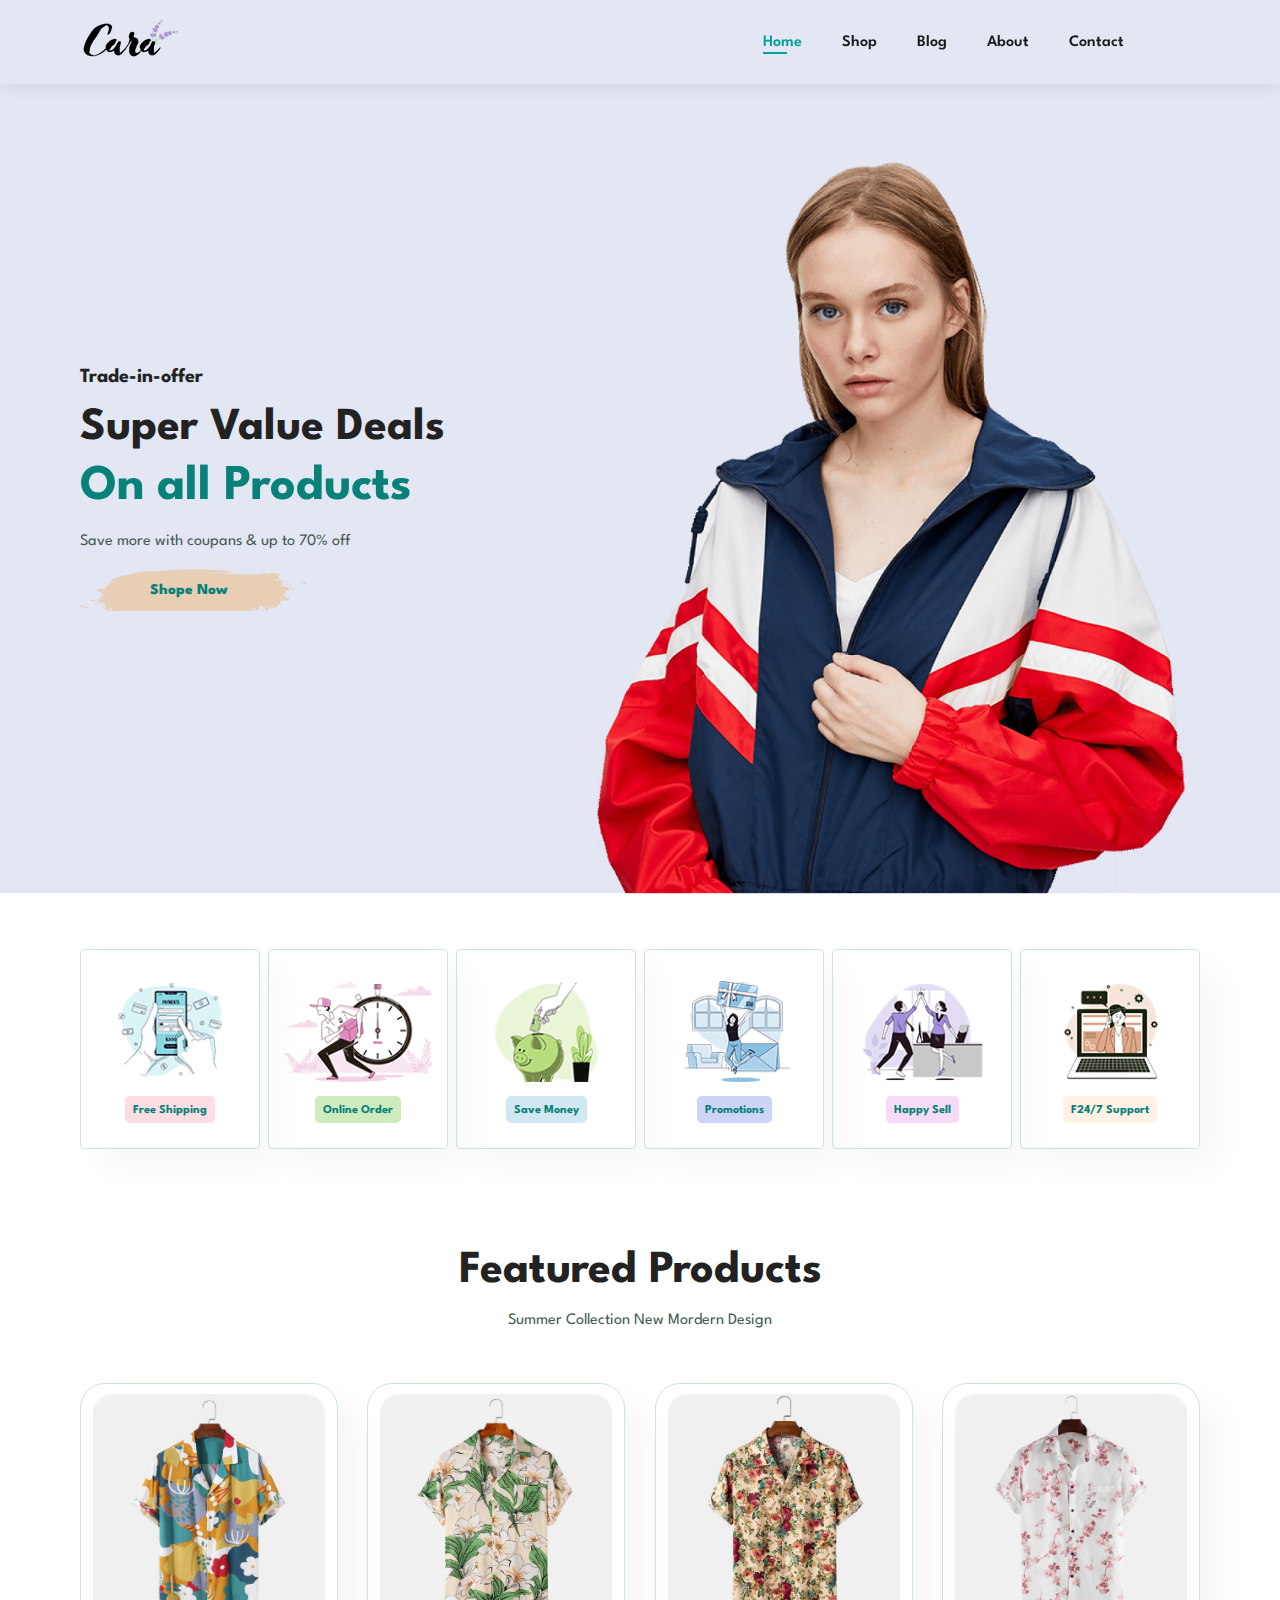
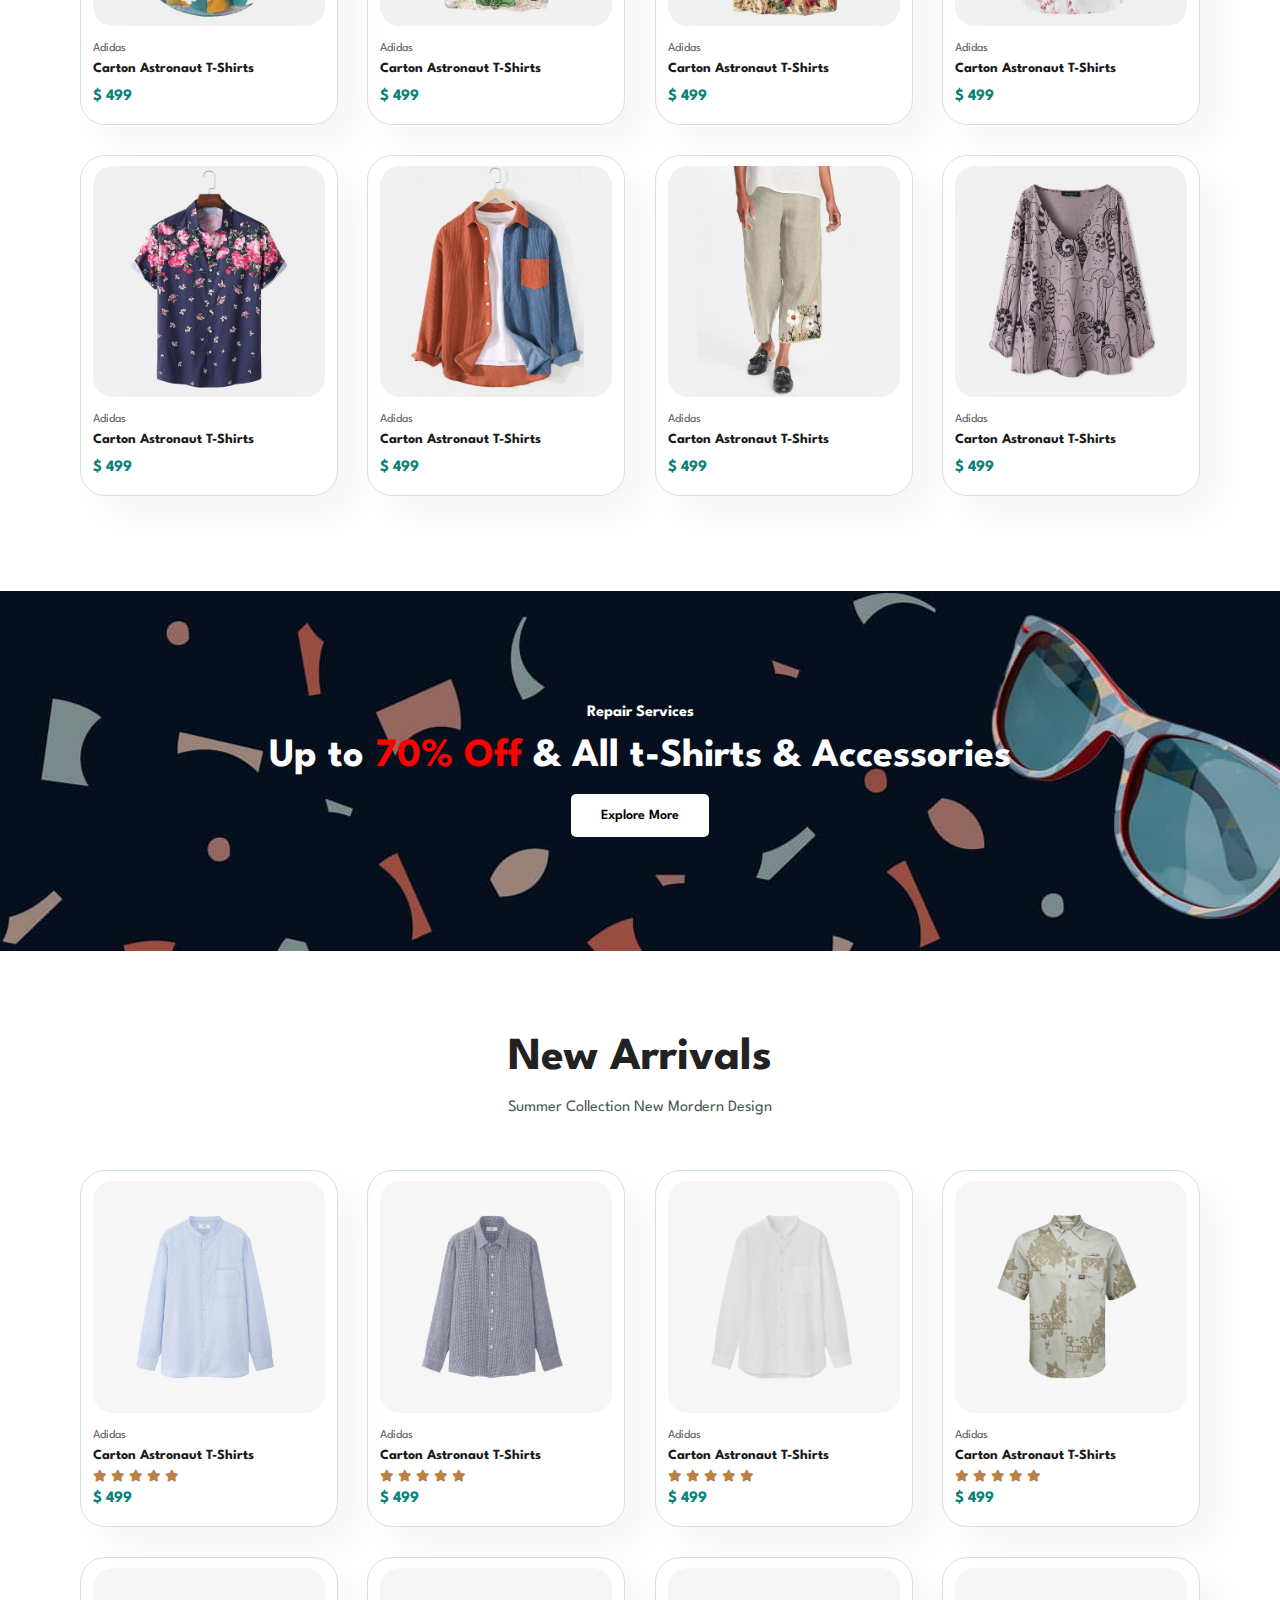
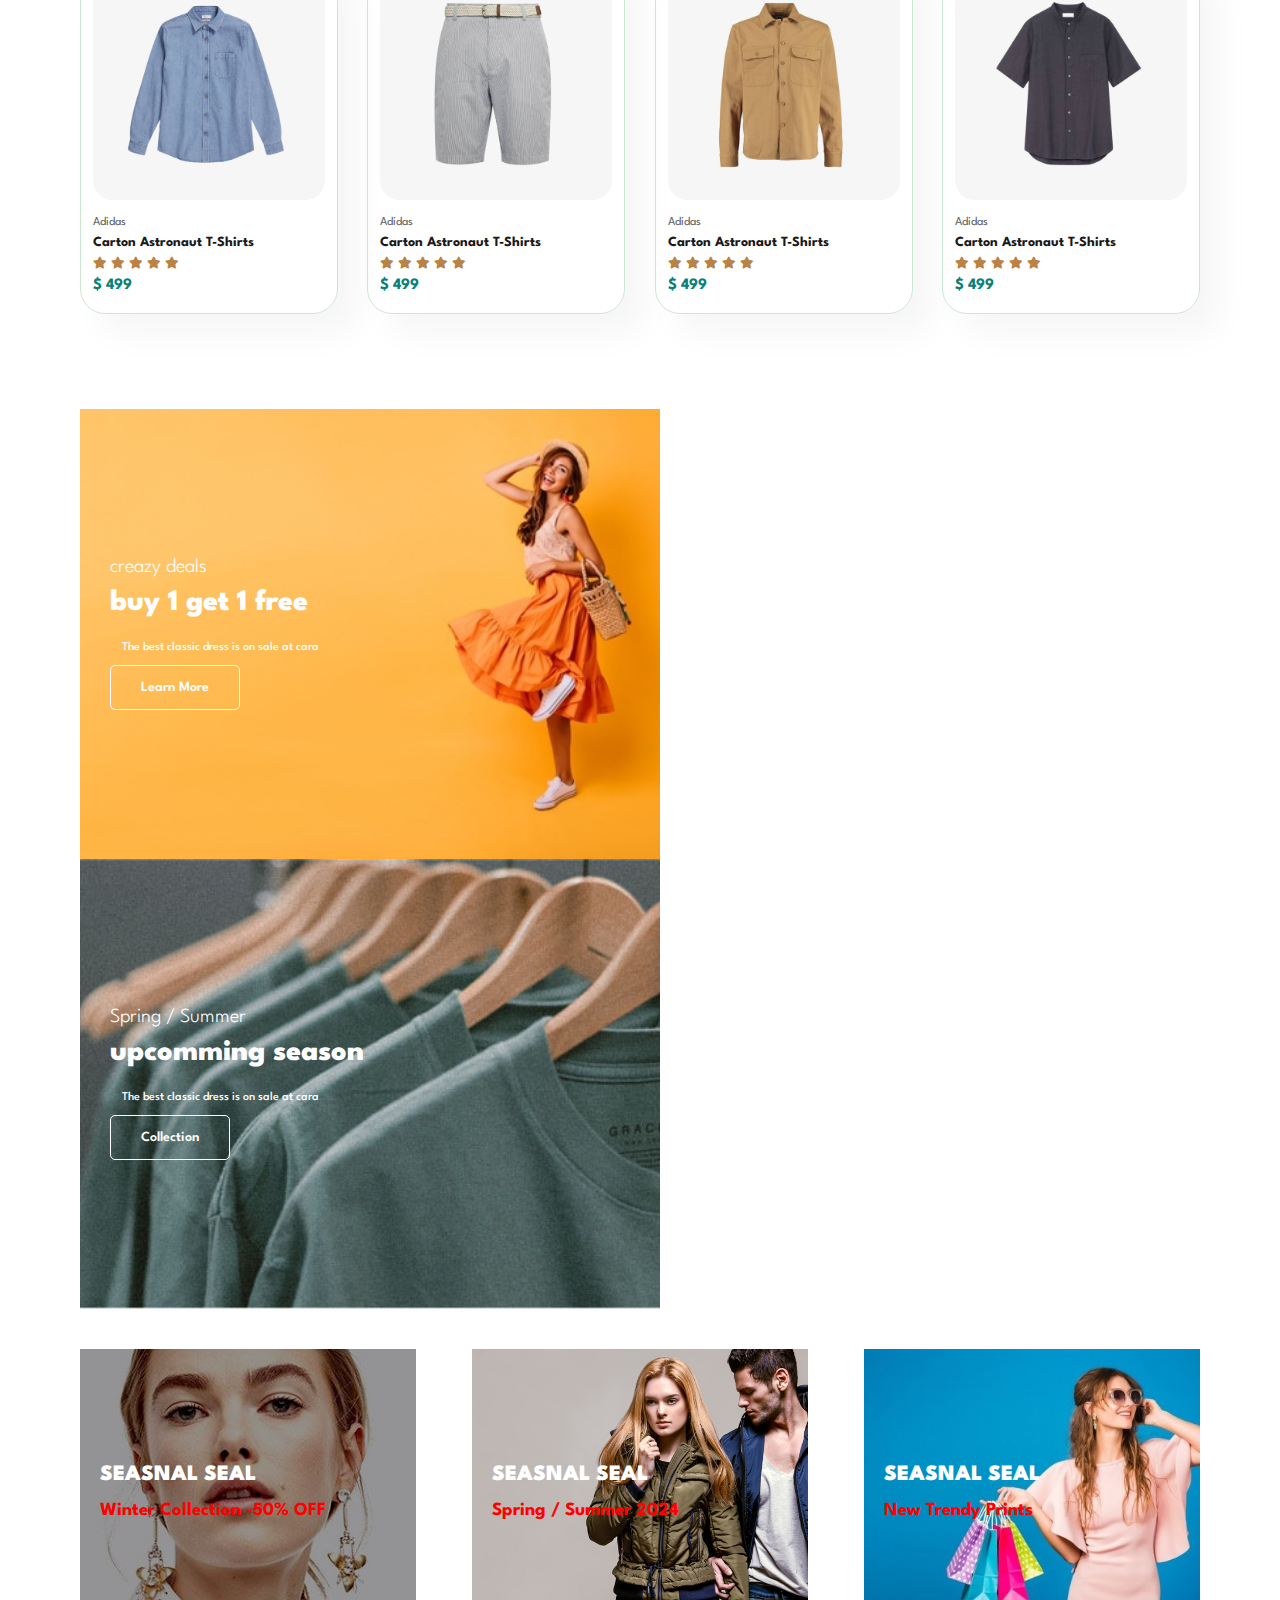
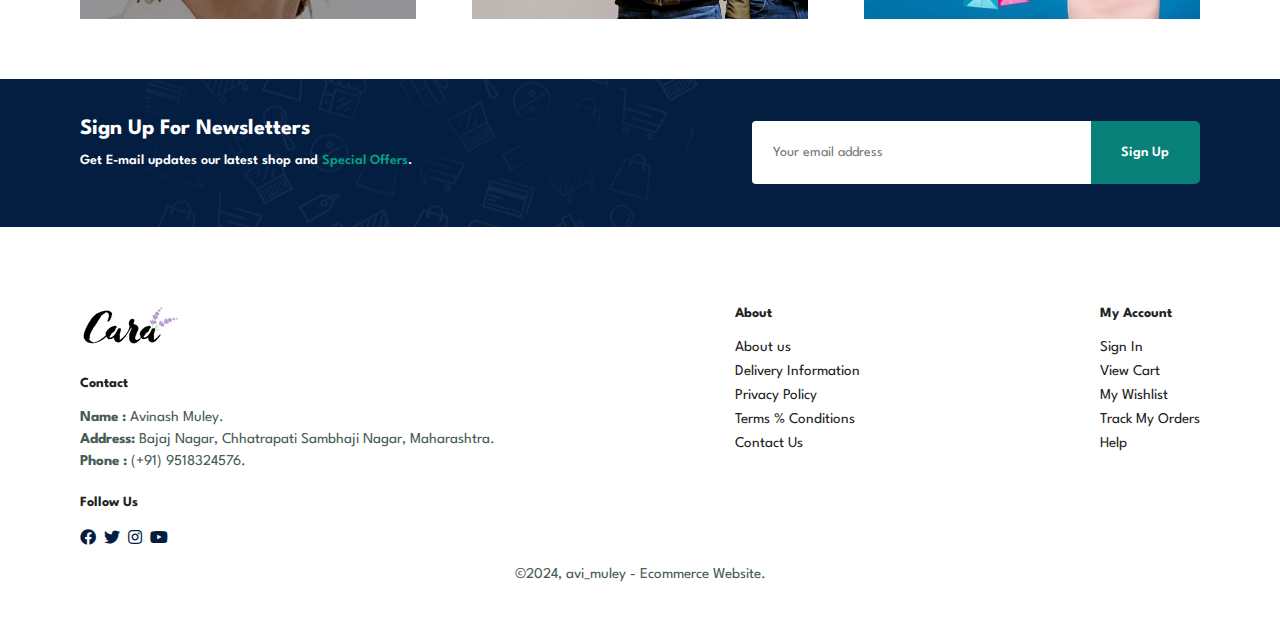
==== index.html @ 9075939e "first commit" ====
<!DOCTYPE html>
<html lang="en">

    <head>
        <meta charset="UTF-8">
        <meta http-equiv="X-UA-Compatible" content="IE=edge">
        <meta name="viewport" content="width=device-width, initial-scale=1.0">
        <title>cara</title>
        <link rel="stylesheet" href="https://pro.fontawesome.com/releases/v5.10.0/css/all.css" />

        <link rel="stylesheet" href="style.css">
    </head>

    <body>

        <section id="header">
            <a href="#"><img src="img/logo.png" class="logo" alt="logo"></a>
            
            <div>
                <ul id="navbar">
                  <li><a class="active" href="index.html" >Home</a></li>
                  <li><a href="shop.html">Shop</a></li>
                  <li><a href="blog.html">Blog</a></li>
                  <li><a href="about.html">About</a></li>
                  <li><a href="contact.html">Contact</a></li>
                  <li><a href="cart.html"><i class="far fa-shopping-bag"></i></a></li>
                  <a href="#" id="close"><i class="far fa-times"></i></a>
                </ul>
            </div>
            <div id="mobile">
                <a href="cart.html"><i class="far fa-shopping-bag"></i></a>
               <i id="bar" class="fas fa-outdent"></i>
            </div>
        </section>

        <section id="hero">
            <h4>Trade-in-offer</h4>
            <h2>Super Value Deals</h2>
            <h1>On all Products</h1>
            <p>Save more with coupans & up to 70% off</p>
            <button>Shope Now</button>
        </section>
         
        <section id="feature" class="section-p1">
           <div class="fe-box">
               <img src="img/features/f1.png" alt="f1">
               <h6>Free Shipping</h6>
           </div>
           <div class="fe-box">
               <img src="img/features/f2.png" alt="f1">
               <h6>Online Order</h6>
           </div>
           <div class="fe-box">
               <img src="img/features/f3.png" alt="f1">
               <h6>Save Money</h6>
           </div>
           <div class="fe-box">
               <img src="img/features/f4.png" alt="f1">
               <h6>Promotions</h6>
           </div>
           <div class="fe-box">
               <img src="img/features/f5.png" alt="f1">
               <h6>Happy Sell</h6>
           </div>
           <div class="fe-box">
               <img src="img/features/f6.png" alt="f1">
               <h6>F24/7 Support</h6>
           </div>
        </section>

        <section id="product1" class="section-p1">
            <h2>Featured Products</h2>
            <p>Summer Collection New Mordern Design</p>
            <div class="pro-container">
               <div class="pro">
                  <img src="img/products/f1.jpg" alt="">
                  <div class="des">
                      <span>Adidas</span>
                      <h5>Carton Astronaut T-Shirts</h5>
                      <h4>$ 499</h4>
                      <!-- <div class="star">
                         <i class="fas fa-star"></i>
                         <i class="fas fa-star"></i>
                         <i class="fas fa-star"></i>
                         <i class="fas fa-star"></i>
                         <i class="fas fa-star"></i>
                      </div> -->
                  </div>
                 <!-- <a href="#"><i class="fal fa-shopping-cart"></i></a> -->
               </div>
               <div class="pro">
                  <img src="img/products/f2.jpg" alt="">
                  <div class="des">
                      <span>Adidas</span>
                      <h5>Carton Astronaut T-Shirts</h5>
                      <h4>$ 499</h4>
                  </div>
               </div>
               <div class="pro">
                  <img src="img/products/f3.jpg" alt="">
                  <div class="des">
                      <span>Adidas</span>
                      <h5>Carton Astronaut T-Shirts</h5>
                      <h4>$ 499</h4>
                  </div>
               </div>
               <div class="pro">
                  <img src="img/products/f4.jpg" alt="">
                  <div class="des">
                      <span>Adidas</span>
                      <h5>Carton Astronaut T-Shirts</h5>
                      <h4>$ 499</h4>
                  </div>
               </div>
               <div class="pro">
                  <img src="img/products/f5.jpg" alt="">
                  <div class="des">
                      <span>Adidas</span>
                      <h5>Carton Astronaut T-Shirts</h5>
                      <h4>$ 499</h4>
                  </div>
               </div>
               <div class="pro">
                  <img src="img/products/f6.jpg" alt="">
                  <div class="des">
                      <span>Adidas</span>
                      <h5>Carton Astronaut T-Shirts</h5>
                      <h4>$ 499</h4>
                  </div>
               </div>
               <div class="pro">
                  <img src="img/products/f7.jpg" alt="">
                  <div class="des">
                      <span>Adidas</span>
                      <h5>Carton Astronaut T-Shirts</h5>
                      <h4>$ 499</h4>
                  </div>
               </div>
               <div class="pro">
                  <img src="img/products/f8.jpg" alt="">
                  <div class="des">
                      <span>Adidas</span>
                      <h5>Carton Astronaut T-Shirts</h5>
                      <h4>$ 499</h4>
                  </div>
               </div>
            </div>
        </section>

        <section id="banner" class="section-m1">
            <h4>Repair Services</h4>
             <h2>Up to <span>70% Off</span> & All t-Shirts & Accessories</h2>
             <button>Explore More</button>
        </section>

        <section id="product1" class="section-p1">
            <h2>New Arrivals</h2>
            <p>Summer Collection New Mordern Design</p>
            <div class="pro-container">
               <div class="pro">
                  <img src="img/products/n1.jpg" alt="">
                  <div class="des">
                      <span>Adidas</span>
                      <h5>Carton Astronaut T-Shirts</h5>
                    <div class="star">
                        <i class="fas fa-star"></i>
                        <i class="fas fa-star"></i>
                        <i class="fas fa-star"></i>
                        <i class="fas fa-star"></i>
                        <i class="fas fa-star"></i>
                     </div>
                      <h4>$ 499</h4>
                  </div>
                 <!-- <a href="#"><i class="fal fa-shopping-cart"></i></a> -->
               </div>
               <div class="pro">
                  <img src="img/products/n2.jpg" alt="">
                  <div class="des">
                      <span>Adidas</span>
                      <h5>Carton Astronaut T-Shirts</h5>
                     <div class="star">
                        <i class="fas fa-star"></i>
                        <i class="fas fa-star"></i>
                        <i class="fas fa-star"></i>
                        <i class="fas fa-star"></i>
                        <i class="fas fa-star"></i>
                     </div>
                      <h4>$ 499</h4>
                  </div>
               </div>
               <div class="pro">
                  <img src="img/products/n3.jpg" alt="">
                  <div class="des">
                      <span>Adidas</span>
                      <h5>Carton Astronaut T-Shirts</h5>
                      <div class="star">
                        <i class="fas fa-star"></i>
                        <i class="fas fa-star"></i>
                        <i class="fas fa-star"></i>
                        <i class="fas fa-star"></i>
                        <i class="fas fa-star"></i>
                     </div>
                      <h4>$ 499</h4>
                  </div>
               </div>
               <div class="pro">
                  <img src="img/products/n4.jpg" alt="">
                  <div class="des">
                      <span>Adidas</span>
                      <h5>Carton Astronaut T-Shirts</h5>
                      <div class="star">
                        <i class="fas fa-star"></i>
                        <i class="fas fa-star"></i>
                        <i class="fas fa-star"></i>
                        <i class="fas fa-star"></i>
                        <i class="fas fa-star"></i>
                     </div>
                      <h4>$ 499</h4>
                  </div>
               </div>
               <div class="pro">
                  <img src="img/products/n5.jpg" alt="">
                  <div class="des">
                      <span>Adidas</span>
                      <h5>Carton Astronaut T-Shirts</h5>
                      <div class="star">
                        <i class="fas fa-star"></i>
                        <i class="fas fa-star"></i>
                        <i class="fas fa-star"></i>
                        <i class="fas fa-star"></i>
                        <i class="fas fa-star"></i>
                     </div>
                      <h4>$ 499</h4>
                  </div>
               </div>
               <div class="pro">
                  <img src="img/products/n6.jpg" alt="">
                  <div class="des">
                      <span>Adidas</span>
                      <h5>Carton Astronaut T-Shirts</h5>
                      <div class="star">
                        <i class="fas fa-star"></i>
                        <i class="fas fa-star"></i>
                        <i class="fas fa-star"></i>
                        <i class="fas fa-star"></i>
                        <i class="fas fa-star"></i>
                     </div>
                      <h4>$ 499</h4>
                  </div>
               </div>
               <div class="pro">
                  <img src="img/products/n7.jpg" alt="">
                  <div class="des">
                      <span>Adidas</span>
                      <h5>Carton Astronaut T-Shirts</h5>
                      <div class="star">
                        <i class="fas fa-star"></i>
                        <i class="fas fa-star"></i>
                        <i class="fas fa-star"></i>
                        <i class="fas fa-star"></i>
                        <i class="fas fa-star"></i>
                     </div>
                      <h4>$ 499</h4>
                  </div>
               </div>
               <div class="pro">
                  <img src="img/products/n8.jpg" alt="">
                  <div class="des">
                      <span>Adidas</span>
                      <h5>Carton Astronaut T-Shirts</h5>
                       <div class="star">
                        <i class="fas fa-star"></i>
                        <i class="fas fa-star"></i>
                        <i class="fas fa-star"></i>
                        <i class="fas fa-star"></i>
                        <i class="fas fa-star"></i>
                     </div>
                      <h4>$ 499</h4>
                  </div>
               </div>
            </div>
        </section>

        <section id="sm-banner" class="section-p1">
            <div class="banner-box">
               <h4>creazy deals</h4>
               <h2>buy 1 get 1 free</h2>
               <span>The best classic dress is on sale at cara</span>
               <button class="white">Learn More</button>
            </div>
            <div class="banner-box banner-box2">
               <h4>Spring / Summer</h4>
               <h2>upcomming season</h2>
               <span>The best classic dress is on sale at cara</span>
               <button class="white">Collection</button>
            </div>
        </section>

        <section id="banner3"> 
            <div class="banner-box">
                <h2>SEASNAL SEAL</h2>
                <h3>Winter Collection -50% OFF</h3>
            </div>
            <div class="banner-box banner-box2">
                <h2>SEASNAL SEAL</h2>
                <h3>Spring / Summer 2024</h3>
            </div>
             <div class="banner-box banner-box3">
                <h2>SEASNAL SEAL</h2>
                <h3>New Trendy Prints</h3>
            </div>
        </section>

        <section id="newsletter" class="section-p1">
            <div class="newstext">
                 <h4>Sign Up For Newsletters</h4>
                 <p>Get E-mail updates our latest shop and <span> Special Offers</span>.</p>
            </div>
            <div class="form">
                <input type="email" placeholder="Your email address"  >
                <button class="normal" onclick="SubmitEvent()">Sign Up</button>
            </div>
        </section>

         <footer class="section-p1">
            <div class="col">
               <img class="logo" src="img/logo.png" alt="">
               <h4>Contact</h4>
               
               <p><strong>Name :</strong> Avinash Muley.</p>
               <p><Strong>Address:</Strong> Bajaj Nagar, Chhatrapati Sambhaji Nagar, Maharashtra.  </p>
               <p><Strong>Phone :</Strong> (+91) 9518324576. </p>
               <div class="follow">
                   <h4>Follow Us</h4>
                   <div class="icon">
                       <i class="fab fa-facebook"></i>
                       <i class="fab fa-twitter"></i>
                       <i class="fab fa-instagram"></i>
                       <i class="fab fa-youtube"></i>
                   </div>
               </div>
            </div>

            <div class="col">
                <h4>About</h4>
                <a href="#">About us</a>
                <a href="#">Delivery Information </a>
                <a href="#">Privacy Policy</a>
                <a href="#">Terms % Conditions</a>
                <a href="#">Contact Us</a>
            </div>
            <div class="col">
                <h4>My Account</h4>
                <a href="#">Sign In</a>
                <a href="#">View Cart </a>
                <a href="#">My Wishlist</a>
                <a href="#">Track My Orders</a>
                <a href="#">Help</a>
            </div>
            <!-- <div class="col install">
                     <h4>Install App</h4>
                    <p>From App Store or Google Play</p>
               <div class="row">
                   <img src="img/pay/app.jpg" alt="">
                   <img src="img/pay/play.jpg" alt="">
               </div>
                   <p>Secured Follow Link (ctrl + click)</p>
                   <img src="img/pay/pay.png" alt="">
            </div> -->

                    <div class="copyright">
                          <p>&#169;2024, avi_muley - Ecommerce Website. </p>
                   </div>
         </footer>
        
        <script src="script.js"></script>
    </body>

</html>
---- style.css ----
@import url("https://fonts.googleapis.com/css2?family=Spartan:wght@100;200;300;400;500;600;700;800;900&display=swap");
* {
  margin: 0;
  padding: 0;
  box-sizing: border-box;
  font-family: "Spartan", sans-serif;
}

html {
  scroll-behavior: smooth;
}

/* Global Styles */

h1 {
  font-size: 50px;
  line-height: 64px;
  color: #222;
}

h2 {
  font-size: 46px;
  line-height: 54px;
  color: #222;
}

h4 {
  font-size: 20px;
  color: #222;
}

h6 {
  font-weight: 700;
  font-size: 12px;
}

p {
  font-size: 16px;
  color: #465b52;
  margin: 15px 0 20px 0;
}

.section-p1 {
  padding: 40px 80px;
}

.section-m1 {
  margin: 40px 0;
}

body {
  width: 100%;
}

#header{
  display: flex;
  align-items: center;
  justify-content: space-between;
  padding: 20PX 80PX;
  background-color: #e3e6f3;
  box-shadow: 0 5PX 15PX rgb(0,0,0,0.06);
  position: sticky;
  top:0;
  left: 0;
  z-index: 999;
}

#navbar{
  display: flex;
  align-items: center;
  justify-content:center;
}
#navbar li{
  list-style: none;
  padding:0 20px;
  position: relative;
}

#navbar li a{
  text-decoration: none;
  font-size: 16px;
  font-weight: 600;
  color: #1a1a1a;
  transition: 0.3s ease;
}

#navbar li a:hover,
#navbar li a.active{
  color: #06a096;
}
#navbar li a.active::after,
#navbar li a:hover::after{
  content: '';
  width: 30%;
  height: 2px;
  position: absolute;
  background: #06a096;
  bottom: -4px;
  left: 20px;
}

#mobile{
  display: none;
  align-items: center;
}
#close{
  display: none;
}

/* hero section */

#hero{
  background-image: url("img/hero4.png") ;
  height:90vh ;
  width: 100%;
  background-size: cover;
  background-position: top 25% right 0;
  padding: 0 80px;
   display: flex;
   flex-direction: column;
   align-items: flex-start;
   justify-content: center;
}

#hero h4{
  padding-bottom: 15px;
}

#hero h1{
  color: #088178;
}

#hero button{
  background-color: transparent;
  background-image: url("img/button.png") ;
  border: 0;
  padding: 14px 80px 14px 70px;
  color: #088178;
  font-size: 15px;
  font-weight: 800;
  cursor: pointer;
}

/* feature Section */
#feature{
  display: flex;
  justify-content: space-between;
  flex-wrap: wrap;
  align-items: center;
  cursor: default;
}
#feature .fe-box{
   width: 180px;
   text-align: center;
   padding: 25px 15px;
   box-shadow:20px 20px 34px rgb(0,0,0,0.03) ;
   border: 1px solid #cce7d0;
   border-radius: 4px;
   margin: 15px 0;
}

#feature .fe-box:hover{
  box-shadow: 10px 10px 54px rgba(70,62,221,0.1);
}
.fe-box img{
  width: 100%;
  margin-bottom: 10px ;
  margin-top: 5px;
}
.fe-box h6{
  background-color: #fddde4 ;
  color: #088178;
  padding: 9px 8px 6px 8px;
  line-height: 1;
  border-radius: 5px;
  display: inline-block;
}

.fe-box:nth-child(2) h6{
  background-color: #cdebbc;
}
.fe-box:nth-child(3) h6{
  background-color: #d1e8f2;
}
.fe-box:nth-child(4) h6{
  background-color: #cdd4f8;
}
.fe-box:nth-child(5) h6{
  background-color: #f6dbf6;
}
.fe-box:nth-child(6) h6{
  background-color: #fff2e5;
}



#product1{
  text-align: center;
}

#product1 .pro-container{
  display: flex;
  flex-wrap: wrap;
  justify-content: space-between;
  padding-top: 20px;
}
#product1 .pro{
  width: 23%;
  min-width: 250px;
  padding: 10px 12px;
  border: 1px solid #cce7d0;
  border-radius: 25px;
  cursor: pointer;
  box-shadow: 20px 20px 34px rgb(0,0,0,0.04);
  margin: 15px 0;
  transition: 0.03s ease;
}

#product1 .pro:hover{
  box-shadow: 20px 20px 30px rgb(0,0,0,0.10);
}
#product1 .pro img{
 width: 100%;
 border-radius: 20px;

}

#product1 .pro .des{
  text-align: left;
  padding: 10px 0;
}

#product1 .pro .des span{
  color: #606063;
  font-size: 12px;
}

#product1 .pro .des h5{
  padding-top: 7px;
  padding-bottom:7px ;
  font-size: 14px;
  color: #1a1a1a;
}

#product1 .pro .des i{
  font-size: 12px;
  color: #B88345;
}

#product1 .pro .des h4{
  color: #088178;
  font: 800;
  font-size: 16px;
  padding-top: 7PX;
}

/* Banner Section  */

#banner{
  text-align: center;
  display: flex;
  justify-content: center;
  flex-direction: column;
  align-items: center;
  background-image: url('img/banner/b2.jpg');
  width: 100%;
  height: 40vh;
  background-position: center;
  background-size: cover;
}

#banner h4{
  color: #fff;
  font-size: 16px;
}

#banner h2{
  color: #fff;
  padding: 10px 0;
  font-size: 40px;
}
#banner h2 span{
  color: red;
}
#banner button{
  font-size: 14px;
  font-weight: 600;
  padding: 15px 30px;
  color: #000;
  background-color: #fff;
  cursor: pointer;
  border: none;
  outline: none;
  transition: 0.2s;
  border-radius: 5px;
}
#banner button:hover{
  background-color:#088178;
  color: #fff;
}
#sm-banner{
  display: flex;
  flex-wrap: wrap;
  justify-content: space-between;
  align-items: center ;
}
#sm-banner .banner-box{
  text-align: center;
  display: flex;
  justify-content: center;
  flex-direction: column;
  align-items: flex-start;
  background-image: url('img/banner/b17.jpg');
  min-width: 580px;
  height: 50vh;
  background-position: center;
  background-size: cover;
  padding: 30px;
}

#sm-banner h4{
  color: #fff;
  font-weight: 300;
  font-size: 20px;
}

#sm-banner  h2{
  color: #fff;
  font-weight: 800;
  font-size: 30px;
}

#sm-banner  span{
  color: #fff;
  font-weight: 500;
  font-size: 12px;
  padding: 12px;
}

#sm-banner  button{
  font-size: 14px;
  font-weight: 600;
  padding: 15px 30px;
  color: #fff;
  background-color:transparent;
  border: 1px solid white;
  cursor: pointer;
  transition: 0.2s;
  outline: none;
  border-radius: 5px;
  transition: 0.3s ease;
}
#sm-banner  button:hover{
 background-color: #088178;
  color: #fff;

  border: none;
}
#sm-banner .banner-box2{
  background-image: url('img/banner/b10.jpg');
}

#banner3{
  display: flex;
  justify-content: space-between;
  flex-wrap:  wrap;
  padding: 0 80px;
}

#banner3 .banner-box{
  text-align: center;
  display: flex;
  justify-content: center;
  flex-direction: column;
  align-items: flex-start;
  background-image: url('img/banner/b7.jpg');
  min-width: 30%;
  height: 30vh;
  background-position: center;
  background-size: cover;
  padding: 20px;
  margin-bottom: 20px ;
}
#banner3 h2{
  color: #fff;
  font-size:22px ;
  font-weight: 900;
}
#banner3 h3{
  color: red;
}
#banner3 .banner-box2{
  background-image: url('img/banner/b4.jpg');
}
#banner3 .banner-box3{
  background-image: url('img/banner/b18.jpg');
}

#newsletter {
  display: flex;
  justify-content: space-between;
  flex-wrap: wrap;
  align-items: center;
  background-image: url('img/banner/b14.png');
  background-position: 20% 30%;
  background-color: #041e42;
  background-repeat: no-repeat;
  margin: 40px 0;
}
#newsletter h4{
  color:#fff ;
  font-size: 22px;
  font-weight: 700;
}
#newsletter p{
  font-size: 14px;
  font-weight: 600;
  color: #fff;
}
#newsletter span{
  color: #06a086;
}
#newsletter .form{
  display: flex;
  width: 40%;
}
#newsletter input{
  height: 7Svh;
  width: 100%;
  padding: 0 1.25rem;
  font-size: 14px;
  border: 1px solid transparent;
  border-radius: 4px;
  outline: none;
  border-top-right-radius: 0;
  border-bottom-right-radius:0;
}

#newsletter button{
  font-size: 14px;
  width: 30%;
  font-weight: 600;
  padding: 10px 20px;
  color: #fff;
  background-color: #088178;
  border: 1px solid white;
  cursor: pointer;
  border: none;
  outline: none;
  border-radius: 5px;
  border-top-left-radius: 0;
  border-bottom-left-radius:0;
}

/* footer section -index.html */

footer{
  display: flex;
  flex-wrap: wrap;
  justify-content: space-between;
}
footer .col{
  display: flex;
  flex-direction: column;
  align-items: flex-start;
  margin-bottom: 20px;
}
footer .logo{
  margin-bottom:30px ;
}
footer h4{
  font-size: 14px;
  padding-bottom: 20px;
}
 footer p{
  font-size: 15px;
  margin: 0 0 8px 0;
}
footer a{
  font-size: 15px;
  text-decoration: none;
  color: #222;
  margin-bottom: 10px;

}
footer .follow{
  margin-top: 20px;
}
footer .follow i{
  color: #041e42;
  padding-right: 4px;
  cursor: pointer;
}

footer .install .row img{
  border:1px solid #088178 ;
  border-radius: 6px;
}

footer .install img{
  margin: 10px 0 15px 0;
}

footer .follow i:hover,
footer a:hover {
  color: #09ada2;
}

footer .copyright {
  text-align: center;
  width: 100%;
 font-size: 10px;

}




/* Shop Page-Index.html */

#page-header{
  background-image: url('img/banner/b1.jpg');
  background-size: cover;
  width: 100%;
  height: 40vh ;
  text-align: center;
  justify-content: center;
  flex-direction: column;
  display: flex;
  padding: 14px;
}
#page-header h2,
#page-header p{
  color: #fff;
}

#pagination {
  text-align: center;
}
#pagination a{
  text-decoration: none;
  border-radius:4px ;
  background-color: #06a096;
  color: #fff;
  font-weight: 600;
  padding: 15px 20px;
}

#pagination a i{
  font-size: 16px;
  font-weight: 600
}


/* Singal Product Image -Sproduct.html */

#prodetails{
  display: flex;
  margin-top: 20px;
}
#prodetails .single-pro-image{
 width: 40%; 
 margin-right: 50px;
}
.small-img-group{
  display: flex;
  justify-content: space-between;
}
.small-img-col{
  flex-basis: 20%;
  cursor: pointer;
}
#prodetails .singal-pro-details{
  width: 50%;
  padding-top: 30px;
}

#prodetails .singal-pro-details h4{
  padding: 30px 0 20px 0;
}

#prodetails .singal-pro-details h3{
 font-size: 26px;
 padding-bottom: 20px;
}

#prodetails .singal-pro-details select{
  display: block;
  padding: 5px 10px;
  margin-bottom: 10px;
  border-radius: 4px;
  border: 1px solid #222;
 }

 #prodetails .singal-pro-details input{
  width: 50px;
  height: 47px;
  padding-left: 10px;
  font-size: 16px; 
  margin-right: 10px;
  border-radius: 4px;
 }

 .singal-pro-details button,
 #form-details form button,
 .normal{
  font-size: 14px;
  font-weight: 600;
  padding: 15px 30px;
  color: #fff;
  background-color:#06a086;
  border: 1px solid white;
  cursor: pointer;
  transition: 0.2s;
  outline: none;
  border-radius: 7px;
  transition: 0.3s ease;
}
#prodetails .singal-pro-details span{
  line-height: 30px;
}

 
 /* Blog Page  */

.blog-header{
  background-image: url('img/banner/b19.jpg');
  background-size: cover;
  width: 100%;
  height: 40vh ;
  text-align: center;
  justify-content: center;
  flex-direction: column;
  display: flex;
  padding: 14px;
}
.blog-header h2,
.blog-header p{
  color: #fff;
}

#blog{
  padding: 150px 150px 0px 150px;
}
 
#blog .blog-box{
  display: flex;
  align-items: center;
 width: 100%;
position: relative;
padding-bottom: 90px;
}
#blog .blog-img{
  width: 50%;
  margin-top: 40px;

}
#blog img{
  width: 100%;
  object-fit: cover;
  height: 600px;
}
#blog .blog-details{
  width: 50%;
  margin-left: 40px;
}
#blog .blog-details a{
  text-decoration: none;
  color: #000;
  font-size: 11px;
  font-weight: 700;
  position: relative;
  transition: 0.3s;
}
#blog .blog-details a::after{
content: '';
background-color: #000;
width: 50px;
height: 1px;
position: absolute;
top: 4px;
right: -60px;

}
#blog .blog-details a:hover{
color: #06a086;
}
#blog .blog-details a:hover::after{
  background-color: #06a086;
}
#blog .blog-box h1{
  position: absolute;
  top: -13px;
  left: 0; 
  font-size: 70px; 
  font-weight: 700;
  color: #c9cbce;
  z-index: -9;
}


/* Start Media Query  */

@media (max-width:799px) {
  .section-p1{
    padding: 40px 40px;
  }
     #navbar {
       display: flex;
       align-items: flex-start;
       justify-content: flex-start;
       flex-direction: column;
       position: fixed;
       top: 0;
       right: -300px;
       width: 300px;
       height: 100vh;
       background-color: #e3e6f3;
       box-shadow: 0 40px 60px rgb(0,0,0,0.1);
       padding: 80px 0 0 10px;
       transition: 0.3s;
     }
     #navbar.active{
      right: 0px;
     }
#navbar li{
 margin-bottom:25px;
}
#mobile{
  display: flex;
  align-items: center;
}
#mobile i{
  color: #1a1a1a;
  font-size: 24px;
  padding-left: 20px;
}
#close{
  display: initial;
  position: absolute;
  top: 30px;
  left: 30px;
  color: #222;
  font-size: 24px;
}
#hero{
  height:110vh;
  padding: 0 80px;
  background-position: top 30% right 30%;
}
#hero h4{
  margin-top: 15%;
}
#feature{
  justify-content: center;
}
#feature .fe-box{
  margin: 15px 15px;
}
#product1 .pro-container{
  justify-content: center;
}
#product1 .pro {
  margin: 15px;
}
#banner {
  height: 30vh;
  align-items: center;
}
#sm-banner .banner-box{
  width: 100%;
  height: 30vh;
}
#banner3{
  padding: 40px;
}
#banner3 .banner-box{
  width:28px;
}
#newsletter .form{
  width: 70%;
}
#cart{
  overflow-x: auto;
}

}


@media (max-width:477) {
  #blog{
  padding: 100px 20px 0 20px ;
  }
  #blog .blog-box{
    display: flex;
    flex-direction: column;
    align-items: flex-start;
    flex-wrap: wrap;
  }
  #blog .blog-img{
    width: 100px;
    margin-bottom: 30px;
    margin-top: 0px; 
  }

  /* about page */

  #about-head{
    flex-direction: column;
  }
  #about-head img{
    width: 100%;
    margin-bottom: 20px;
  }
  #about-head div{
    padding-left: 0px;
  }
  .column, input[type=submit] {
    width: 100%;
    margin-top: 0;
  }
/* cart */
 #add-cart{
  flex-direction: column;
 }
 #coupon{
  width: 100%;
 }
}


/* About Page  */

.about-header{
  background-image: url('img/about/banner.png');
  background-size: cover;
  width: 100%;
  height: 40vh ;
  text-align: center;
  justify-content: center;
  flex-direction: column;
  display: flex;
  padding: 14px;
}
.about-header h2,
.about-header p{
  color: #fff;
}

#about-head{
  display: flex;
  align-items: center;
}
#about-head div{
  padding-right: 40px;
}
#about-head img{
width: 50%;
height: auto;
}

#about-app{
  text-align: center;
}

#about-app .video {
  width: 50%;
  height: 100%;
  margin: 50px auto 50px auto;
}
#about-app .video video{
   width: 100%;
   height: 100%;
   border-radius: 20px;
   

}

/* CONTACT PAGE  */


#contact-details{
  display: flex;
  align-items: center;
  justify-content: space-between;

}

#contact-details .details h2,
#form-details h2{
  font-size: 26px;
  line-height: 35px;
  padding: 20px 0;
}
#contact-details  .details{
width: 40%;
}
#contact-details .details h3{
padding-bottom: 30px;
}
#contact-details  .details li{
list-style: none;
display: flex;
padding: 10px 0;
}

#contact-details .details li i{
  padding-right: 20px;
}
 
#contact-details .details li p{
  margin: 0
}

#contact-details .details .map{
  width: 55%;
  height: 400px;
}
#contact-details .details .map iframe{
  width: 100%;
  height: 100%;
}


#form-details form{
  display: flex;
  flex-direction: column;
  width: 65%;
  align-items: center;
  box-shadow: 0 40px 60px rgb(0,0,0,0.3);
  border-radius: 6px;
  margin: 20px 30px 0  30px;
  padding: 40px;
  /* width: 40%; */
  margin-left: 20%;

}

#form-details form input, textarea{
  width: 100%;
  padding: 12px 14px;
  margin: 20px;
  outline: none;
  border: 1px solid #e1e1e1;
}


/* Cart Page  */

#cart table{
  width: 100%;
  border-collapse: collapse;
  table-layout: fixed;
  white-space: nowra;
}
#cart table img{
  width: 100px;
  /* text-align: center; */
}
#cart table td:nth-child(1) {
  width: 100%;
  text-align: center;
}
#cart table td:nth-child(1) {
  width: 100%;
  text-align: center;
}
#cart table td:nth-child(2) {
  width: 150%;
  text-align: center;
}
#cart table td:nth-child(3) {
  width: 250%;
  text-align: center;
}
#cart table td:nth-child(1) {
  width: 100%;
  text-align: center;
}
#cart table td:nth-child(4), 
#cart table td:nth-child(5) ,
#cart table td:nth-child(6) {
  width: 150%;
  text-align: center;
}
#cart table td:nth-child(5) input{
  padding: 10px 5px 10px 30px;
  width: 70px;
}
#cart  table thead td {
  border: 1px solid #d1e8f2; 
  padding: 20px 0;
  font-size: 16px;
  font-weight: 700;
  text-transform: uppercase;
}
#cart table tbody td{
  padding-top: 30px
}

#add-cart{
   display: flex;
   align-items: center;
   justify-content:space-between;
}
#coupon{
  margin-bottom: 30px;
  width: 50%;
}

#coupon h3,
#Subtotal h3 {
  padding-bottom:20px;
}
#coupon input{
  padding: 14px 30px;
  outline: none;
  border: 1px solid #e2e9e1;
  margin-right: 10px;
  width: 60%;
}
#Subtotal {
  width: 50%;
  margin-bottom: 30px;
  border: 1px solid #e2e2e2;
  padding: 30px;
  border-radius: 5px;
}
#Subtotal table{
  border-collapse: collapse;
  width: 100%;
  margin-bottom: 20px;
  border: 1px solid #e2e2e2;
}

#Subtotal table td{
width: 30%;
border: 1px solid #e2e9e1;
padding: 10px;
font-size: 12px;
font-weight: 500;
}
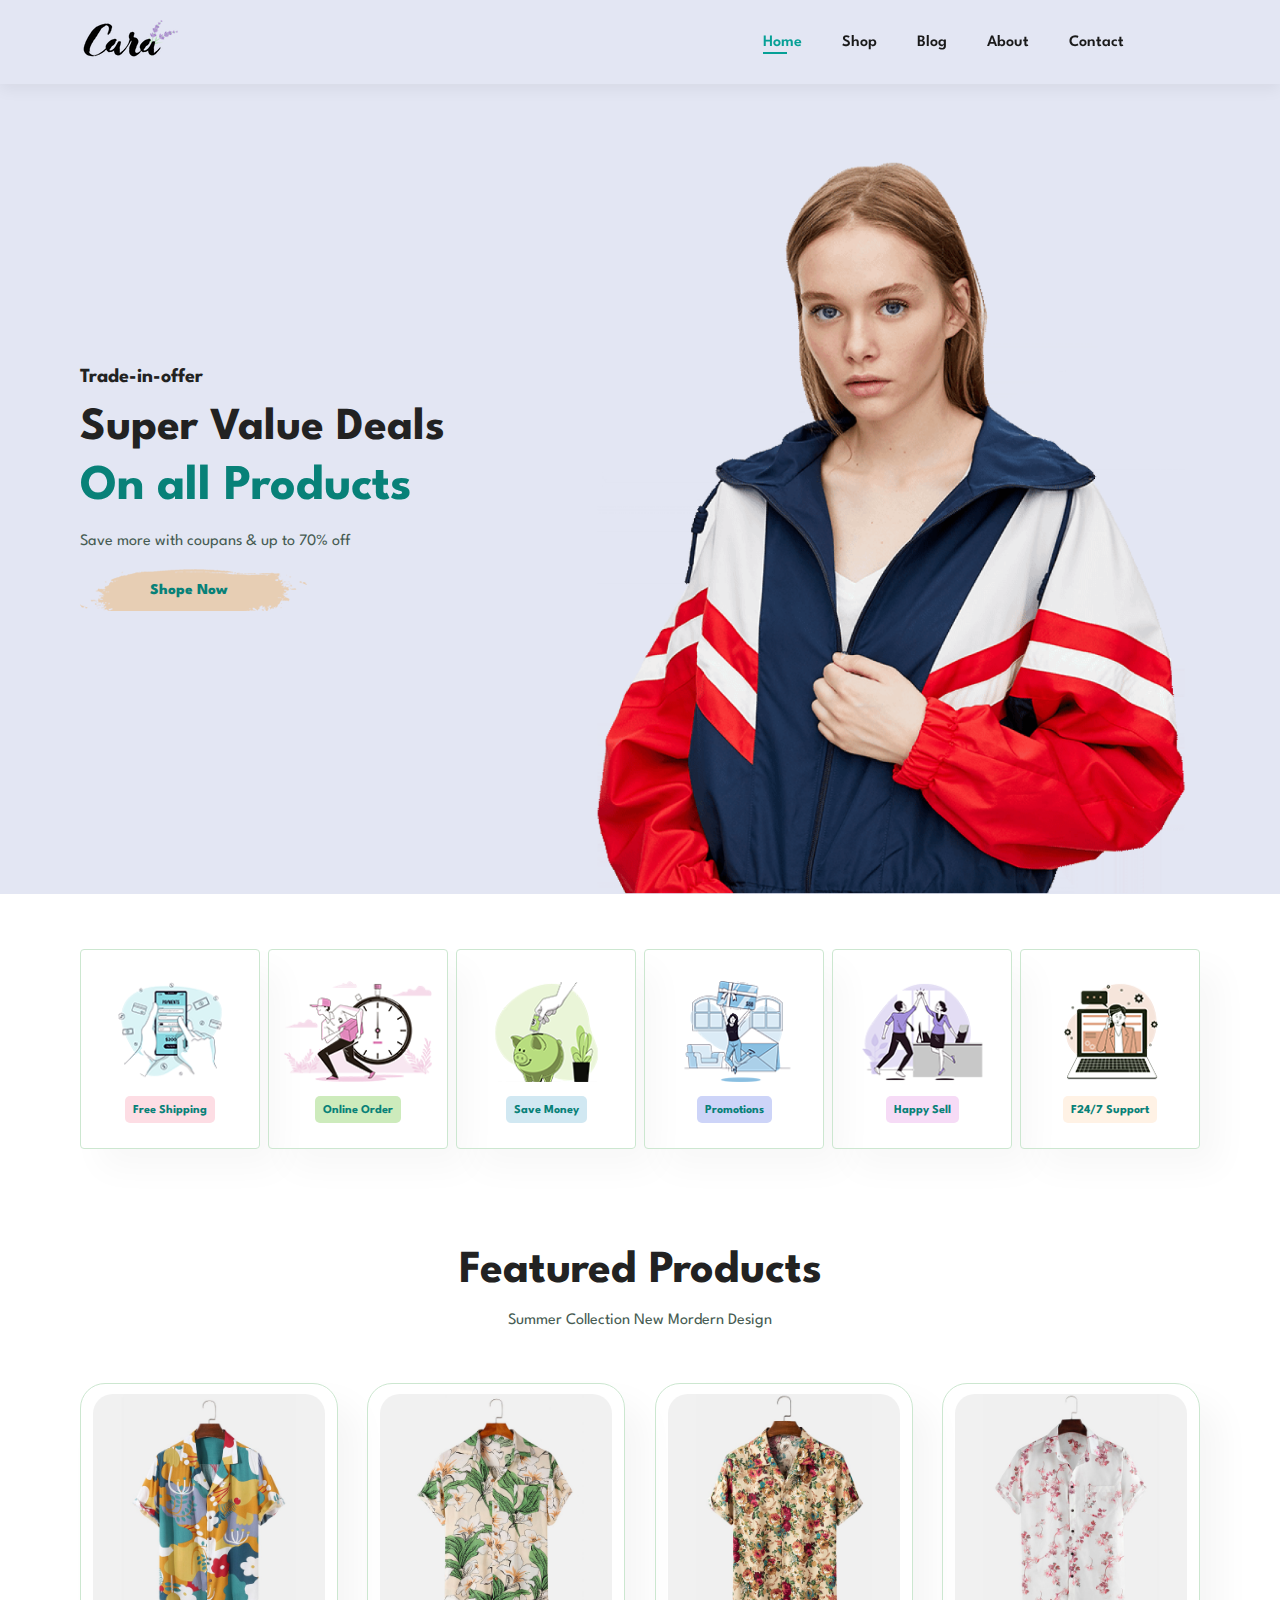
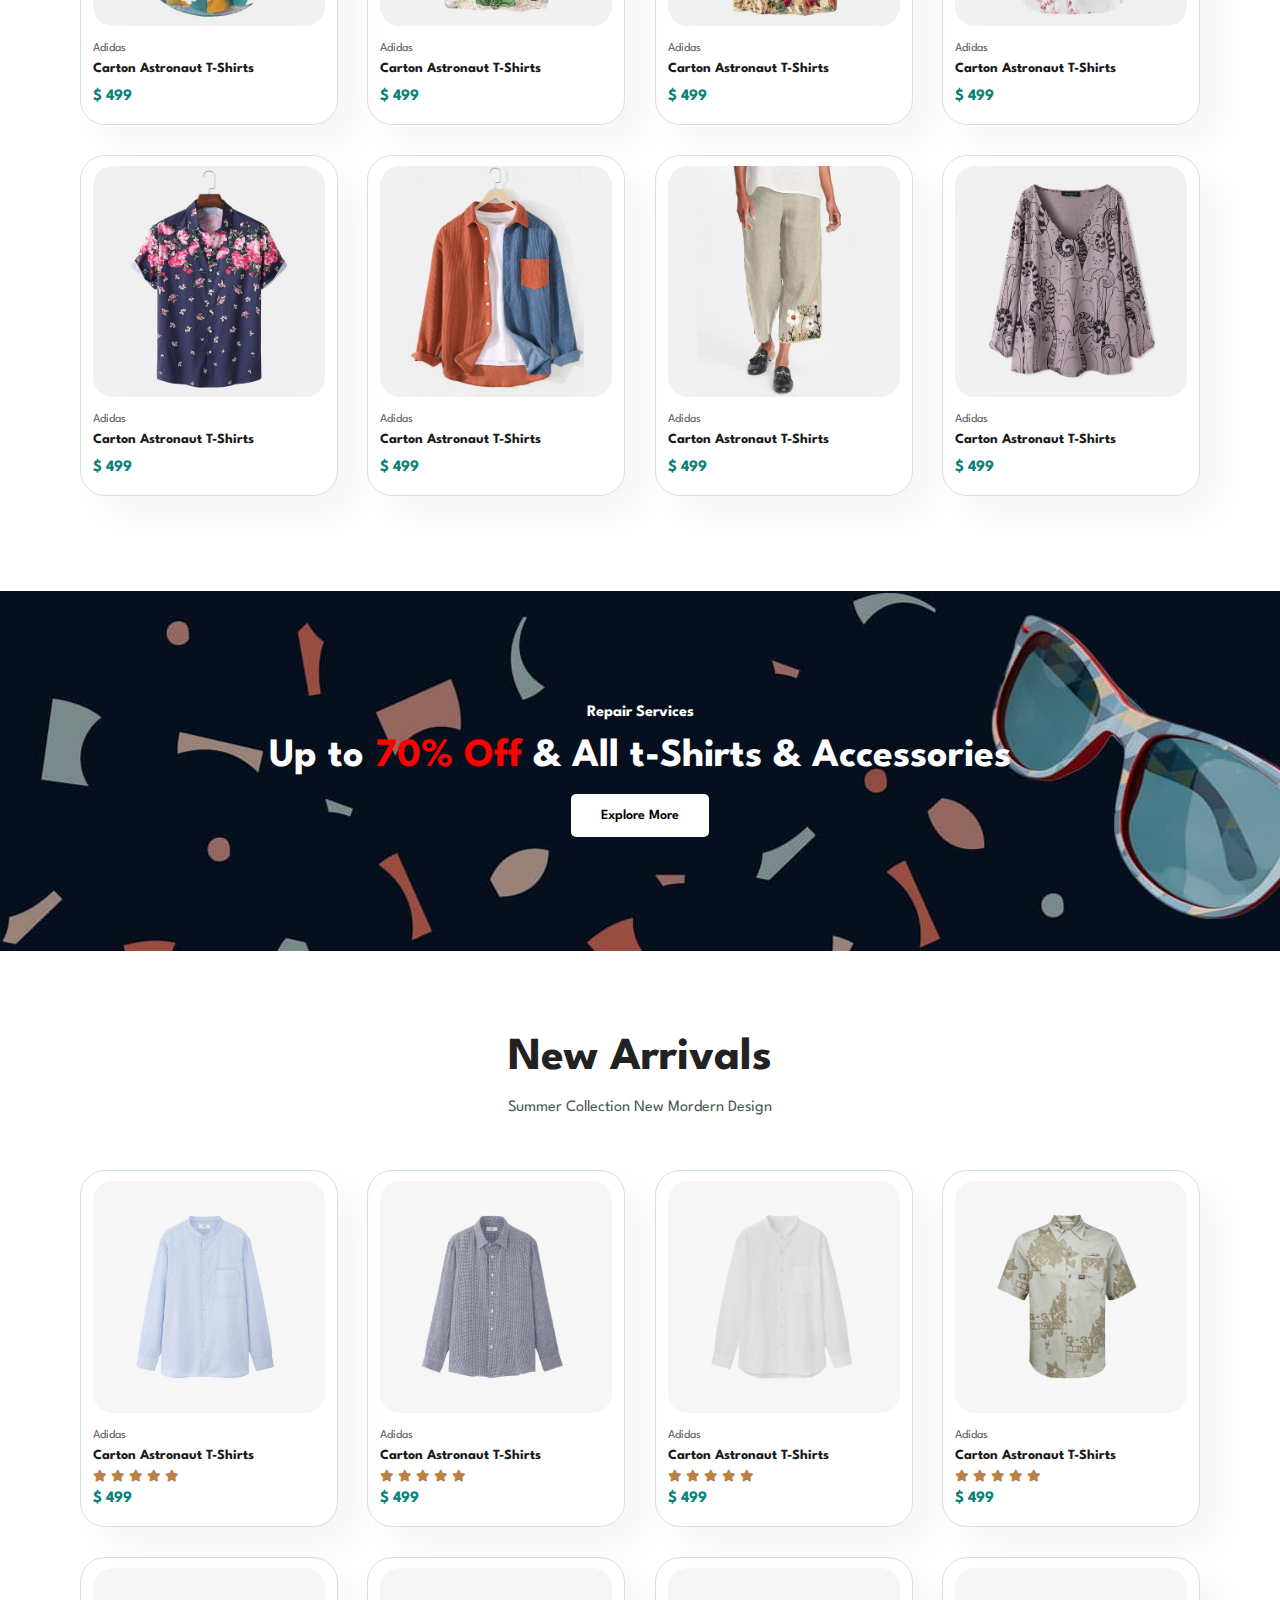
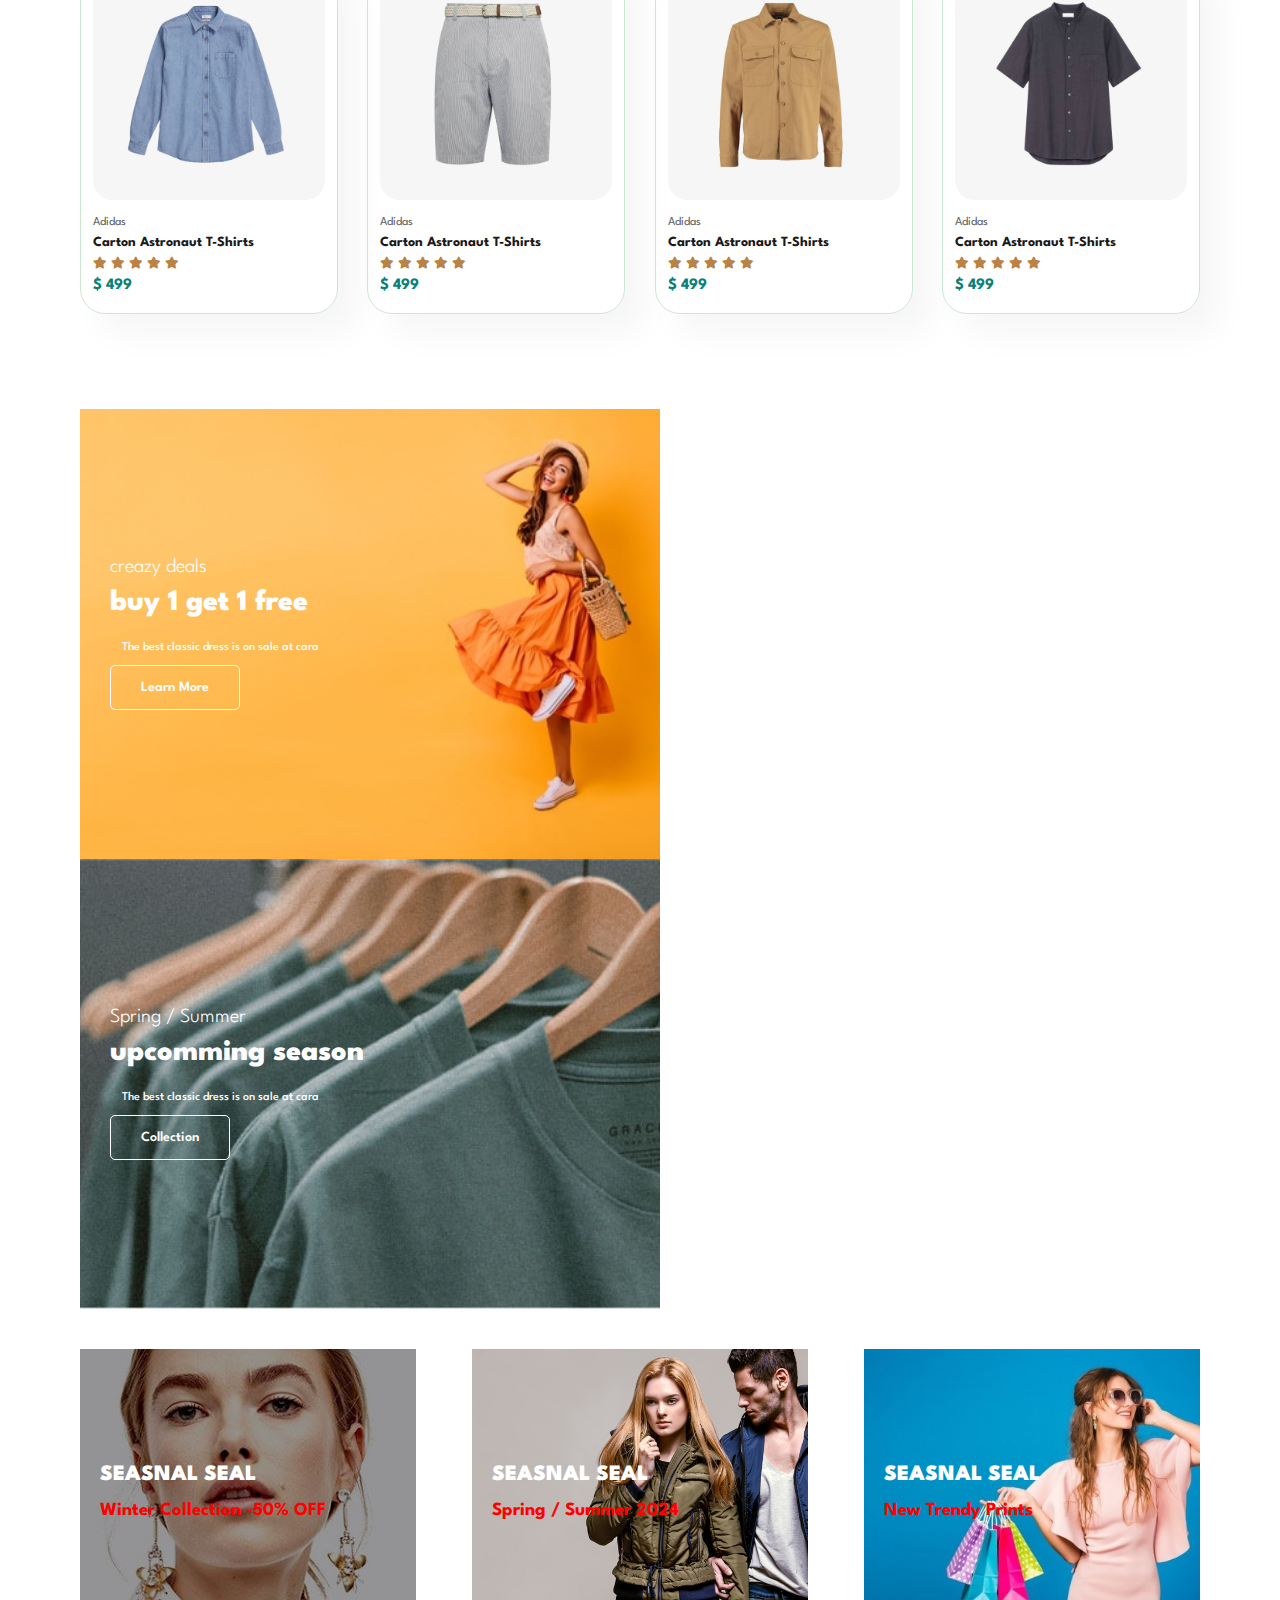
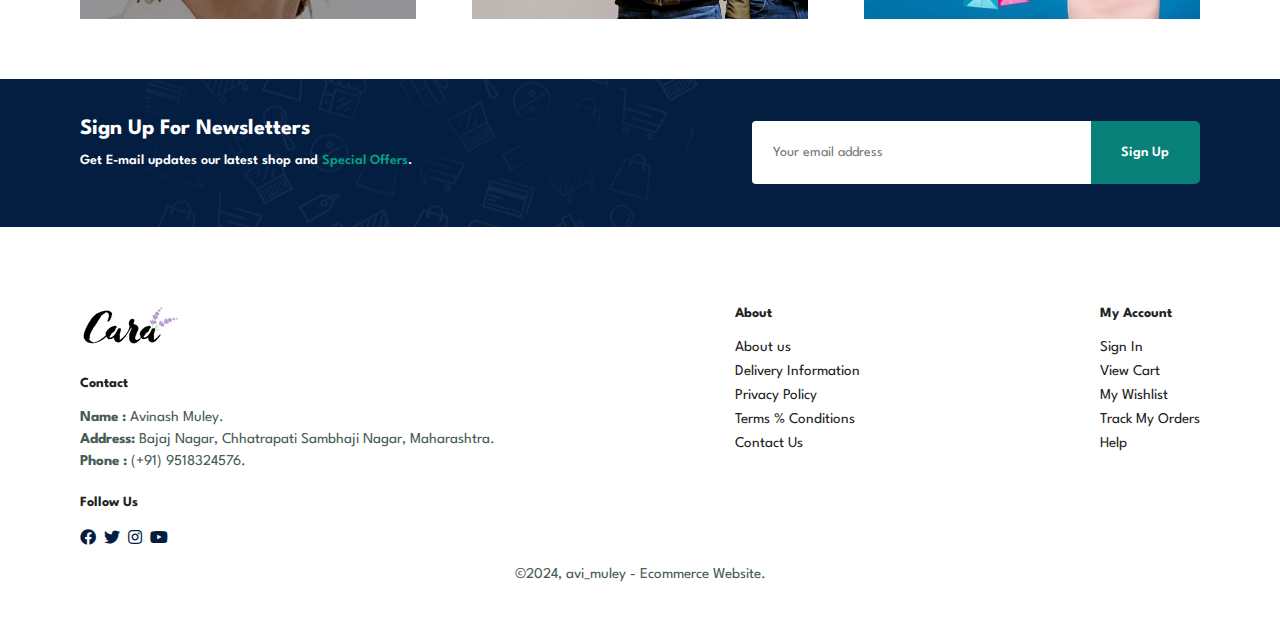
==== commit 28f029f9: "First commit" ====
--- a/index.html
+++ b/index.html
@@ -3,7 +3,6 @@
 
     <head>
         <meta charset="UTF-8">
-        <meta http-equiv="X-UA-Compatible" content="IE=edge">
         <meta name="viewport" content="width=device-width, initial-scale=1.0">
         <title>cara</title>
         <link rel="stylesheet" href="https://pro.fontawesome.com/releases/v5.10.0/css/all.css" />
--- a/style.css
+++ b/style.css
@@ -111,6 +111,7 @@
 
 #hero{
   background-image: url("img/hero4.png") ;
+  background-color: #E3E6F3;
   height:90vh ;
   width: 100%;
   background-size: cover;
